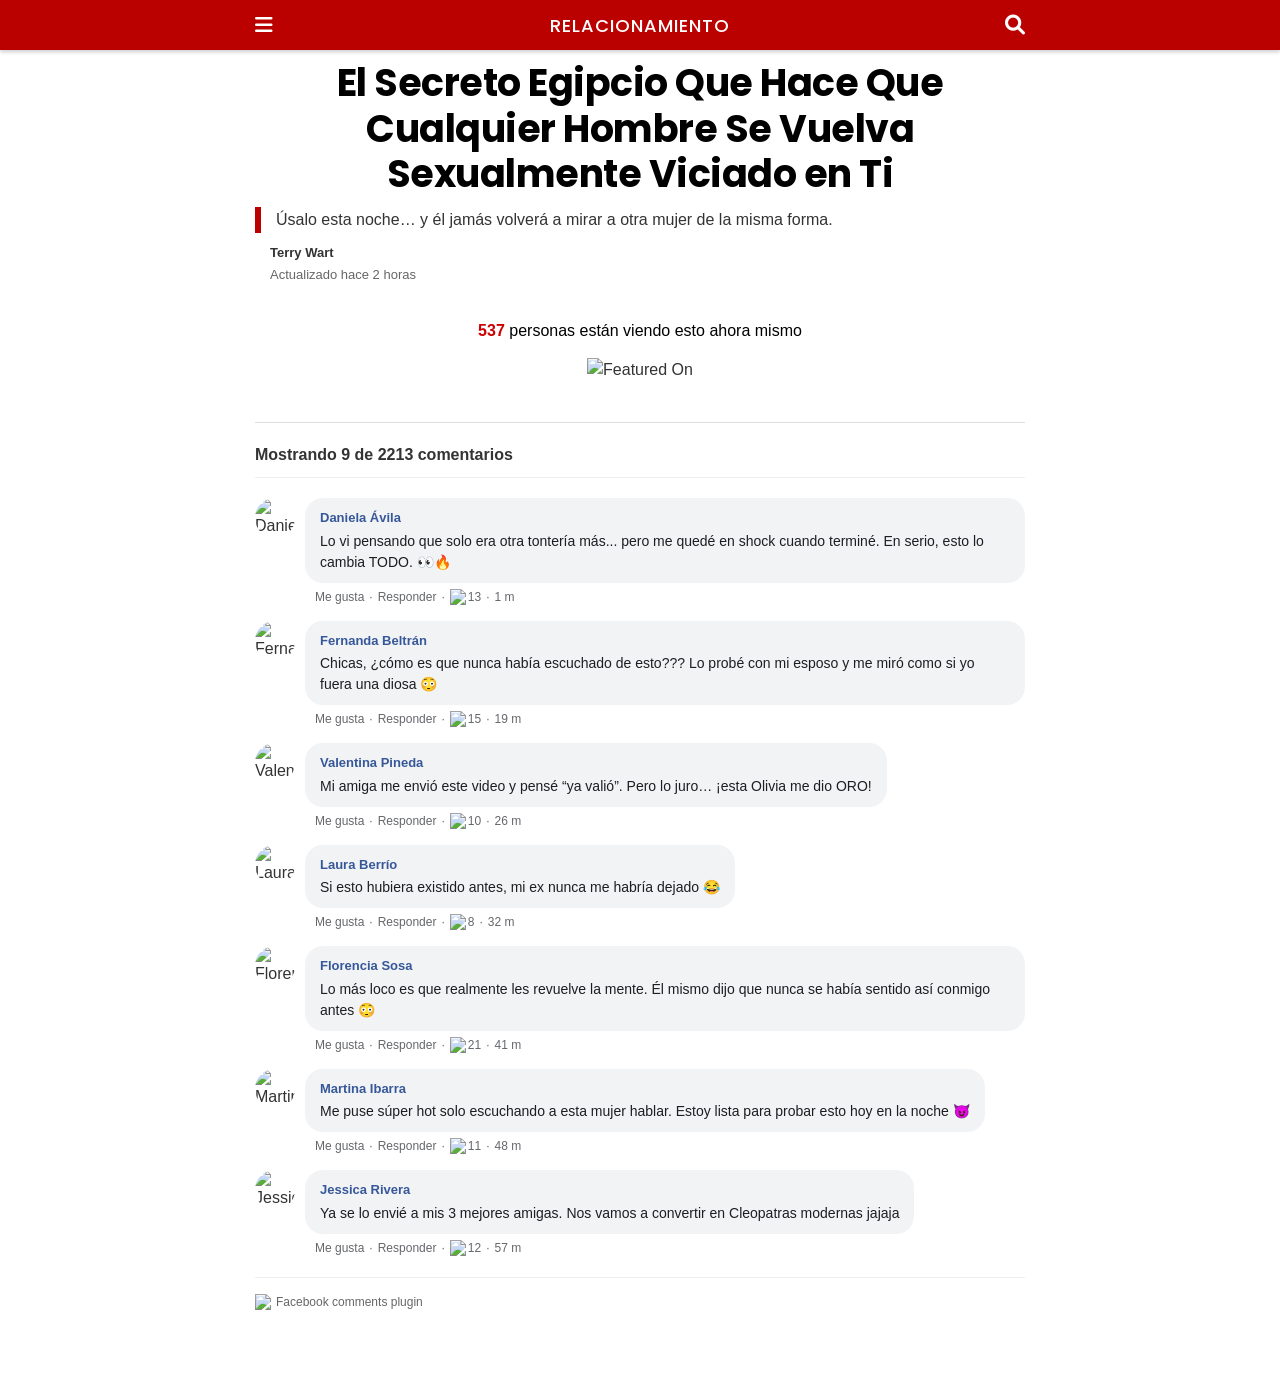
==== cleo-l1/index.html @ 2b503b5d "Update Black Page CSS with important flags and cache buster" ====
<!DOCTYPE html>
<html lang="es">

<head>
    <meta charset="UTF-8">
    <meta name="viewport" content="width=device-width, initial-scale=1.0">
    <meta name="robots" content="noindex, nofollow">
    <title>Disponible Solo Hoy</title>
    <link rel="icon" href="../img/sgnBDo9673283.webp">

    <!-- Scripts & Preloads -->
    <link rel="preload"
        href="https://scripts.converteai.net/b65a6fba-554f-4a7f-855a-0d0085fbf710/players/694b6cc187bdd2a5aeaca3a4/v4/player.js"
        as="script">
    <link rel="preload" href="https://scripts.converteai.net/lib/js/smartplayer-wc/v4/smartplayer.js" as="script">
    <link rel="preload"
        href="https://cdn.converteai.net/b65a6fba-554f-4a7f-855a-0d0085fbf710/694b6c4af757812677c37700/main.m3u8"
        as="fetch">
    <link rel="dns-prefetch" href="https://cdn.converteai.net">
    <link rel="dns-prefetch" href="https://scripts.converteai.net">
    <link rel="dns-prefetch" href="https://images.converteai.net">
    <link rel="dns-prefetch" href="https://api.vturb.com.br">

    <!-- Fonts: Roboto for a standard news look -->
    <link
        href="https://fonts.googleapis.com/css2?family=Poppins:wght@400;500;600;700;900&family=Roboto:wght@300;400;500;700;900&display=swap"
        rel="stylesheet">
    <!-- FontAwesome -->
    <link rel="stylesheet" href="https://cdnjs.cloudflare.com/ajax/libs/font-awesome/6.0.0/css/all.min.css">

    <!-- Styles -->
    <!-- TIMESTAMP: 2026-01-28 UPDATE 2 -->
    <style>
        :root {
            --primary-color: #b00;
            /* Dark Red for header */
            --text-color: #333;
            --bg-color: #fff;
            --meta-color: #666;
            --link-blue: #365899;
            /* FB Blue */
            --comment-bg: #f2f3f5;
            --max-width: 800px;
        }

        * {
            box-sizing: border-box;
            margin: 0;
            padding: 0;
        }

        body {
            font-family: Arial, Helvetica, sans-serif;
            color: var(--text-color);
            background-color: var(--bg-color);
            line-height: 1.5;
            -webkit-user-select: none;
            -moz-user-select: none;
            -ms-user-select: none;
            user-select: none;
        }

        .container {
            max-width: var(--max-width);
            margin: 0 auto;
            padding: 0 15px;
        }

        /* Navbar */
        .news-navbar {
            background-color: var(--primary-color);
            color: #fff;
            height: 50px;
            display: flex;
            align-items: center;
            box-shadow: 0 2px 4px rgba(0, 0, 0, 0.2);
        }

        .news-navbar .container {
            display: flex;
            justify-content: space-between;
            align-items: center;
            width: 100%;
        }

        .nav-left,
        .nav-right {
            display: flex;
            align-items: center;
            gap: 8px;
            font-size: 20px;
            /* Increased icon size slightly */
            cursor: pointer;
            flex: 1;
            /* Take up available space */
        }

        .nav-right {
            justify-content: flex-end;
            /* Push search icon to the right */
        }

        /* Ensure bars icon stays left */
        .nav-left {
            justify-content: flex-start;
        }

        .nav-center {
            font-weight: 500;
            font-size: 18px;
            letter-spacing: 1px;
            text-transform: uppercase;
            font-family: 'Poppins', sans-serif;
            /* Added Poppins */
            text-align: center;
            /* Ensure text is centered if it spans */
        }

        /* Main Content */
        .main-content {
            padding: 10px 0 30px;
            /* Reduced top padding */
        }

        .article-header {
            text-align: center;
            /* Center the container content by default, can override specific children */
            margin-bottom: 20px;
        }

        .article-header h1 {
            font-size: 38px;
            /* Desktop size */
            font-family: 'Poppins', sans-serif;
            /* Added Poppins */
            font-weight: 700;
            /* Adjusted weight for Poppins */
            line-height: 1.2;
            margin-bottom: 10px;
            /* Reduced from 15px */
            color: #000;
            letter-spacing: -0.5px;
            text-align: center;
        }

        .subheadline {
            font-size: 16px;
            /* Reduced size */
            font-weight: 500;
            margin-bottom: 10px;
            /* Reduced from 15px */
            padding: 2px 0 2px 15px;
            border-left: 6px solid #b00;
            /* Slightly thicker bar */
            line-height: 1.4;
            color: #333;
            text-align: left;
            /* Explicitly left aligned */
            display: inline-block;
            /* Allows text-align center on parent to center the block if width < 100%, but we want the block to fill? Actually usually these are full width text blocks. */
            width: 100%;
        }

        .article-meta {
            font-size: 13px;
            color: var(--meta-color);
            font-weight: 500;
            text-align: left;
            /* Left align the container */
            display: flex;
            flex-direction: column;
            /* Stack items vertically */
            gap: 2px;
            /* Small gap between author and date */
            margin-left: 15px;
            /* Match indentation of subheadline or keep aligned layout */
        }

        /* Remove margin-right since they are stacked now */
        .article-meta .author {
            font-weight: 700;
            color: #333;
            margin-right: 0;
        }

        /* Video */
        .video-wrapper {
            margin-bottom: 15px;
        }

        .video-container {
            width: 100%;
            background: #000;
            border-radius: 4px;
            /* Slight rounded corners */
            overflow: hidden;
            position: relative;
            box-shadow: 0 4px 12px rgba(0, 0, 0, 0.15);
        }

        /* Video Footer */
        .video-footer {
            text-align: center;
            margin-bottom: 40px;
        }

        .viewer-count {
            color: #000;
            /* Black text usually, or red for emphasis? User snippet had red number */
            font-size: 16px;
            margin-bottom: 15px;
        }

        .viewer-count .count-number {
            color: #cc0000;
            font-weight: 700;
        }

        .trust-logos img {
            max-width: 100%;
            height: auto;
            width: 600px !important;
        }

        /* Comments */
        .comments-section {
            background: #fff;
            border-top: 1px solid #ddd;
            padding-top: 20px;
        }

        .comments-count {
            font-weight: 700;
            margin-bottom: 20px;
            border-bottom: 1px solid #eee;
            padding-bottom: 10px;
            color: #333;
        }

        .comment-row {
            display: flex;
            gap: 10px;
            margin-bottom: 15px;
        }

        /* .comment-row.has-children { } */

        .avatar {
            width: 40px !important;
            height: 40px !important;
            border-radius: 50%;
            object-fit: cover;
        }

        .comment-content {
            flex: 1;
        }

        .bubble {
            background-color: var(--comment-bg);
            padding: 10px 15px;
            border-radius: 18px;
            display: inline-block;
            position: relative;
            max-width: 100%;
            /* Ensure bubble doesnt overflow */
        }

        .bubble .name {
            font-weight: 700;
            font-size: 13px;
            color: var(--link-blue);
            margin-bottom: 3px;
        }

        .bubble .text {
            font-size: 14px;
            color: #1c1e21;
        }

        .actions {
            margin-top: 5px;
            margin-left: 10px;
            /* Align with bubble */
            font-size: 12px;
            color: #65676b;
            display: flex;
            align-items: center;
            gap: 5px;
        }

        .actions span {
            cursor: pointer;
        }

        .actions span:hover {
            text-decoration: underline;
        }

        .likes-count {
            display: flex;
            align-items: center;
            gap: 2px;
        }

        .likes-count img {
            width: 16px;
            height: 16px;
        }

        .comments-footer {
            border-top: 1px solid #eee;
            padding-top: 15px;
            margin-top: 20px;
            display: flex;
            align-items: center;
            gap: 5px;
            color: #666;
            font-size: 12px;
        }

        .comments-footer img {
            width: 16px;
            height: 16px;
        }


        /* Footer Removed */

        /* Responsive */
        @media (max-width: 600px) {
            .article-header h1 {
                font-size: 21px;
                line-height: 1.3;
                margin-bottom: 8px;
                /* Tighter on mobile */
            }

            .subheadline {
                font-size: 15px;
                /* Slight reduction for mobile if needed, or keep 16 */
                margin-bottom: 8px;
                /* Tighter on mobile */
            }

            .article-header {
                margin-bottom: 15px;
                /* Tighter on mobile */
            }

            .nav-center {
                font-size: 16px;
            }

            .trust-logos img {
                width: 100%;
            }

            .bubble {
                width: 100%;
                /* Full width bubble on mobile often looks better */
            }
        }
    </style>

    <!-- UTMify -->


    <!-- ConverteAI Performance -->
    <script>!function (i, n) { i._plt = i._plt || (n && n.timeOrigin ? n.timeOrigin + n.now() : Date.now()) }(window, performance);</script>

    <!-- GTM -->
    <script>(function (w, d, s, l, i) { w[l] = w[l] || []; w[l].push({ 'gtm.start': new Date().getTime(), event: 'gtm.js' }); var f = d.getElementsByTagName(s)[0], j = d.createElement(s), dl = l != 'dataLayer' ? '&l=' + l : ''; j.async = true; j.src = 'https://www.googletagmanager.com/gtm.js?id=' + i + dl; f.parentNode.insertBefore(j, f); })(window, document, 'script', 'dataLayer', 'GTM-TX4QMN8C');</script>
</head>

<body>
    <!-- Google Tag Manager (noscript) -->
    <noscript><iframe src="https://www.googletagmanager.com/ns.html?id=GTM-TX4QMN8C" height="0" width="0"
            style="display:none;visibility:hidden"></iframe></noscript>
    <!-- End Google Tag Manager (noscript) -->

    <!-- Header / Navbar -->
    <nav class="news-navbar">
        <div class="container">
            <div class="nav-left">
                <i class="fas fa-bars"></i>
            </div>
            <div class="nav-center">
                <span>RELACIONAMIENTO</span>
            </div>
            <div class="nav-right">
                <i class="fas fa-search"></i>
            </div>
        </div>
    </nav>

    <main class="main-content">
        <div class="container content-container">
            <!-- Headline Section -->
            <header class="article-header">
                <h1>El Secreto Egipcio Que Hace Que Cualquier Hombre Se Vuelva Sexualmente Viciado en Ti</h1>
                <p class="subheadline">Úsalo esta noche… y él jamás volverá a mirar a otra mujer de la misma forma.</p>

                <div class="article-meta">
                    <span class="author">Terry Wart</span>
                    <span class="date">Actualizado hace 2 horas</span>
                </div>
            </header>

            <!-- Video Section -->
            <div class="video-wrapper">
                <div class="video-container">
                    <vturb-smartplayer id="vid-694b6cc187bdd2a5aeaca3a4"
                        style="display: block; margin: 0 auto; width: 100%; "></vturb-smartplayer>
                    <script
                        type="text/javascript"> var s = document.createElement("script"); s.src = "https://scripts.converteai.net/b65a6fba-554f-4a7f-855a-0d0085fbf710/players/694b6cc187bdd2a5aeaca3a4/v4/player.js", s.async = !0, document.head.appendChild(s); </script>
                </div>
            </div>

            <!-- Viewer Counter & Trust Badges -->
            <div class="video-footer">
                <p class="viewer-count">
                    <span class="count-number" id="viewer-count-display" data-min="400" data-max="700">537</span>
                    personas están viendo esto ahora mismo
                </p>
                <div class="trust-logos">
                    <img src="../img/xChhtw9743031.webp" alt="Featured On">
                </div>
            </div>

            <!-- Comments Section -->
            <section class="comments-section">
                <div class="comments-count">
                    Mostrando 9 de 2213 comentarios
                </div>

                <div class="comments-list">
                    <!-- Comment 1 -->
                    <div class="comment-row">
                        <img class="avatar" src="../img/SWmHRX2632243.jpeg" alt="Daniela">
                        <div class="comment-content">
                            <div class="bubble">
                                <div class="name">Daniela Ávila</div>
                                <div class="text">Lo vi pensando que solo era otra tontería más... pero me quedé en
                                    shock cuando terminé. En serio, esto lo cambia TODO. 👀🔥</div>
                            </div>
                            <div class="actions">
                                <span>Me gusta</span> · <span>Responder</span> · <span class="likes-count"><img
                                        src="../img/fblike.webp" alt="like"> 13</span> · <span class="time">1 m</span>
                            </div>
                        </div>
                    </div>

                    <!-- Comment 2 -->
                    <div class="comment-row has-children">
                        <img class="avatar" src="../img/RFBJDv0760781.jpeg" alt="Fernanda">
                        <div class="comment-content">
                            <div class="bubble">
                                <div class="name">Fernanda Beltrán</div>
                                <div class="text">Chicas, ¿cómo es que nunca había escuchado de esto??? Lo probé con mi
                                    esposo y me miró como si yo fuera una diosa 😳</div>
                            </div>
                            <div class="actions">
                                <span>Me gusta</span> · <span>Responder</span> · <span class="likes-count"><img
                                        src="../img/fblike.webp" alt="like"> 15</span> · <span class="time">19 m</span>
                            </div>
                        </div>
                    </div>

                    <!-- Comment 3 -->
                    <div class="comment-row">
                        <img class="avatar" src="../img/ynFAzm0760781.jpeg" alt="Valentina">
                        <div class="comment-content">
                            <div class="bubble">
                                <div class="name">Valentina Pineda</div>
                                <div class="text">Mi amiga me envió este video y pensé “ya valió”. Pero lo juro… ¡esta
                                    Olivia me dio ORO!</div>
                            </div>
                            <div class="actions">
                                <span>Me gusta</span> · <span>Responder</span> · <span class="likes-count"><img
                                        src="../img/fblike.webp" alt="like"> 10</span> · <span class="time">26 m</span>
                            </div>
                        </div>
                    </div>

                    <!-- Comment 4 -->
                    <div class="comment-row has-children">
                        <img class="avatar" src="../img/pikGKW2632243.jpeg" alt="Laura">
                        <div class="comment-content">
                            <div class="bubble">
                                <div class="name">Laura Berrío</div>
                                <div class="text">Si esto hubiera existido antes, mi ex nunca me habría dejado 😂</div>
                            </div>
                            <div class="actions">
                                <span>Me gusta</span> · <span>Responder</span> · <span class="likes-count"><img
                                        src="../img/fblike.webp" alt="like"> 8</span> · <span class="time">32 m</span>
                            </div>
                        </div>
                    </div>

                    <!-- Comment 5 -->
                    <div class="comment-row">
                        <img class="avatar" src="../img/YwgHeF0760781.jpeg" alt="Florencia">
                        <div class="comment-content">
                            <div class="bubble">
                                <div class="name">Florencia Sosa</div>
                                <div class="text">Lo más loco es que realmente les revuelve la mente. Él mismo dijo que
                                    nunca se había sentido así conmigo antes 😳</div>
                            </div>
                            <div class="actions">
                                <span>Me gusta</span> · <span>Responder</span> · <span class="likes-count"><img
                                        src="../img/fblike.webp" alt="like"> 21</span> · <span class="time">41 m</span>
                            </div>
                        </div>
                    </div>

                    <!-- Comment 6 -->
                    <div class="comment-row has-children">
                        <img class="avatar" src="../img/koPWQB2632243.jpeg" alt="Martina">
                        <div class="comment-content">
                            <div class="bubble">
                                <div class="name">Martina Ibarra</div>
                                <div class="text">Me puse súper hot solo escuchando a esta mujer hablar. Estoy lista
                                    para probar esto hoy en la noche 😈</div>
                            </div>
                            <div class="actions">
                                <span>Me gusta</span> · <span>Responder</span> · <span class="likes-count"><img
                                        src="../img/fblike.webp" alt="like"> 11</span> · <span class="time">48 m</span>
                            </div>
                        </div>
                    </div>

                    <!-- Comment 7 -->
                    <div class="comment-row has-children">
                        <img class="avatar" src="../img/iYjjBk0760781.jpeg" alt="Jessica">
                        <div class="comment-content">
                            <div class="bubble">
                                <div class="name">Jessica Rivera</div>
                                <div class="text">Ya se lo envié a mis 3 mejores amigas. Nos vamos a convertir en
                                    Cleopatras modernas jajaja</div>
                            </div>
                            <div class="actions">
                                <span>Me gusta</span> · <span>Responder</span> · <span class="likes-count"><img
                                        src="../img/fblike.webp" alt="like"> 12</span> · <span class="time">57 m</span>
                            </div>
                        </div>
                    </div>

                    <div class="comments-footer">
                        <img src="../img/fblogo.webp" alt="FB">
                        Facebook comments plugin
                    </div>
                </div>
            </section>
        </div>
    </main>

    <div style="margin-bottom: 50px;"></div>
    <script src="https://cdn.utmify.com.br/scripts/utms/latest.js" data-utmify-prevent-subids async defer></script>

    <script src="script.js"></script>
</body>

</html>
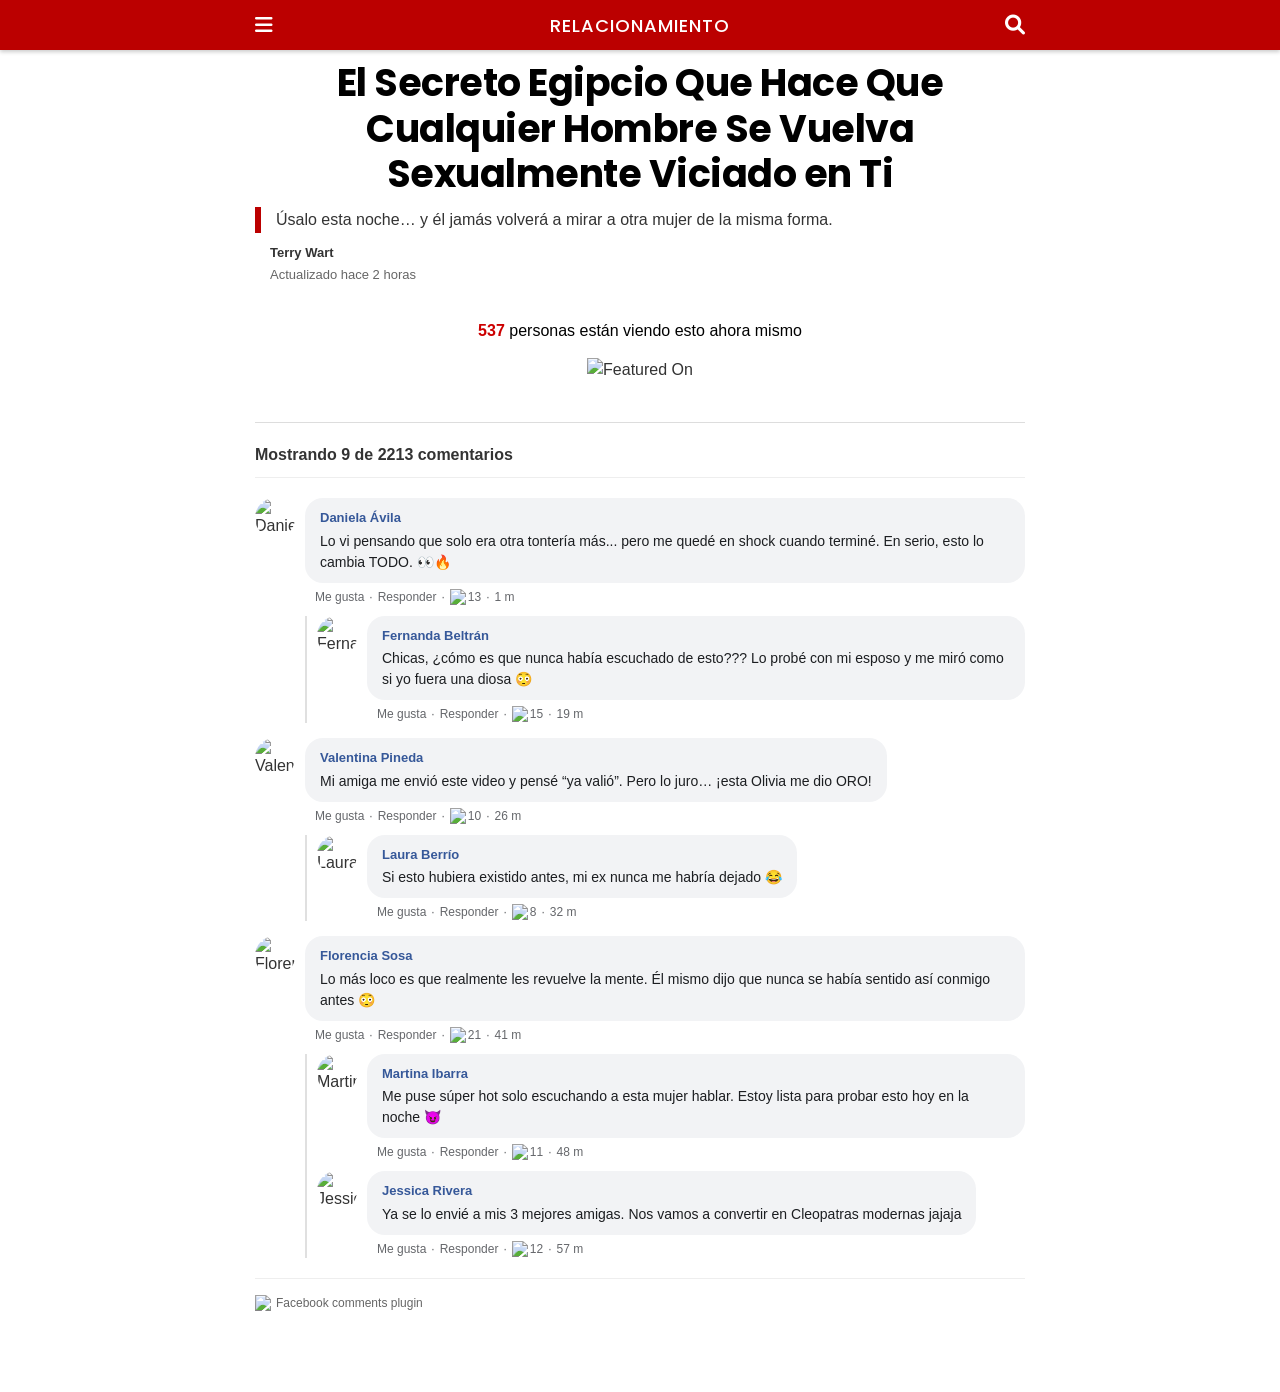
==== commit 97d85561: "Refactor comments hierarchy with thread lines" ====
--- a/cleo-l1/index.html
+++ b/cleo-l1/index.html
@@ -10,7 +10,7 @@
 
     <!-- Scripts & Preloads -->
     <link rel="preload"
-        href="https://scripts.converteai.net/b65a6fba-554f-4a7f-855a-0d0085fbf710/players/694b6cc187bdd2a5aeaca3a4/v4/player.js"
+        href="https://scripts.converteai.net/b65a6fba-554f-4a7f-855a-0d0085fbf710/players/69742febd186076a6854bbeb/v4/player.js"
         as="script">
     <link rel="preload" href="https://scripts.converteai.net/lib/js/smartplayer-wc/v4/smartplayer.js" as="script">
     <link rel="preload"
@@ -29,7 +29,7 @@
     <link rel="stylesheet" href="https://cdnjs.cloudflare.com/ajax/libs/font-awesome/6.0.0/css/all.min.css">
 
     <!-- Styles -->
-    <!-- TIMESTAMP: 2026-01-28 UPDATE 2 -->
+    <!-- TIMESTAMP: 2026-01-28 UPDATE 3 -->
     <style>
         :root {
             --primary-color: #b00;
@@ -237,13 +237,26 @@
             color: #333;
         }
 
+        .comment-thread {
+            margin-bottom: 15px;
+        }
+
         .comment-row {
             display: flex;
             gap: 10px;
-            margin-bottom: 15px;
-        }
-
-        /* .comment-row.has-children { } */
+            margin-bottom: 10px;
+            position: relative;
+        }
+
+        /* Replies Container */
+        .replies {
+            margin-left: 50px;
+            /* Indent replies */
+            padding-left: 10px;
+            border-left: 2px solid #e0e0e0;
+            /* The thread line */
+            /* Dotted line alternative: border-left: 2px dotted #ccc; */
+        }
 
         .avatar {
             width: 40px !important;
@@ -360,17 +373,37 @@
                 width: 100%;
                 /* Full width bubble on mobile often looks better */
             }
+
+            .replies {
+                margin-left: 20px;
+                /* Less indentation on mobile */
+            }
         }
     </style>
 
-    <!-- UTMify -->
-
-
-    <!-- ConverteAI Performance -->
-    <script>!function (i, n) { i._plt = i._plt || (n && n.timeOrigin ? n.timeOrigin + n.now() : Date.now()) }(window, performance);</script>
-
-    <!-- GTM -->
-    <script>(function (w, d, s, l, i) { w[l] = w[l] || []; w[l].push({ 'gtm.start': new Date().getTime(), event: 'gtm.js' }); var f = d.getElementsByTagName(s)[0], j = d.createElement(s), dl = l != 'dataLayer' ? '&l=' + l : ''; j.async = true; j.src = 'https://www.googletagmanager.com/gtm.js?id=' + i + dl; f.parentNode.insertBefore(j, f); })(window, document, 'script', 'dataLayer', 'GTM-TX4QMN8C');</script>
+    <script>
+        window.pixelId = "6917dfad5fb9b3ff30c7948e";
+        var a = document.createElement("script");
+        a.setAttribute("async", "");
+        a.setAttribute("defer", "");
+        a.setAttribute("src", "https://cdn.utmify.com.br/scripts/pixel/pixel.js");
+        document.head.appendChild(a);
+    </script>
+    <script>
+        (function (w, d, s, l, i) {
+            w[l] = w[l] || [];
+            w[l].push({
+                'gtm.start': new Date().getTime(),
+                event: 'gtm.js'
+            });
+            var f = d.getElementsByTagName(s)[0],
+                j = d.createElement(s),
+                dl = l != 'dataLayer' ? '&l=' + l : '';
+            j.async = true;
+            j.src = 'https://www.googletagmanager.com/gtm.js?id=' + i + dl;
+            f.parentNode.insertBefore(j, f);
+        })(window, document, 'script', 'dataLayer', 'GTM-TX4QMN8C');
+    </script>
 </head>
 
 <body>
@@ -410,10 +443,10 @@
             <!-- Video Section -->
             <div class="video-wrapper">
                 <div class="video-container">
-                    <vturb-smartplayer id="vid-694b6cc187bdd2a5aeaca3a4"
+                    <vturb-smartplayer id="vid-69742febd186076a6854bbeb"
                         style="display: block; margin: 0 auto; width: 100%; "></vturb-smartplayer>
                     <script
-                        type="text/javascript"> var s = document.createElement("script"); s.src = "https://scripts.converteai.net/b65a6fba-554f-4a7f-855a-0d0085fbf710/players/694b6cc187bdd2a5aeaca3a4/v4/player.js", s.async = !0, document.head.appendChild(s); </script>
+                        type="text/javascript"> var s = document.createElement("script"); s.src = "https://scripts.converteai.net/b65a6fba-554f-4a7f-855a-0d0085fbf710/players/69742febd186076a6854bbeb/v4/player.js", s.async = !0, document.head.appendChild(s); </script>
                 </div>
             </div>
 
@@ -435,113 +468,139 @@
                 </div>
 
                 <div class="comments-list">
-                    <!-- Comment 1 -->
-                    <div class="comment-row">
-                        <img class="avatar" src="../img/SWmHRX2632243.jpeg" alt="Daniela">
-                        <div class="comment-content">
-                            <div class="bubble">
-                                <div class="name">Daniela Ávila</div>
-                                <div class="text">Lo vi pensando que solo era otra tontería más... pero me quedé en
-                                    shock cuando terminé. En serio, esto lo cambia TODO. 👀🔥</div>
+
+                    <!-- Block 1: Daniela -> Fernanda -->
+                    <div class="comment-thread">
+                        <!-- Parent -->
+                        <div class="comment-row">
+                            <img class="avatar" src="../img/SWmHRX2632243.jpeg" alt="Daniela">
+                            <div class="comment-content">
+                                <div class="bubble">
+                                    <div class="name">Daniela Ávila</div>
+                                    <div class="text">Lo vi pensando que solo era otra tontería más... pero me quedé en
+                                        shock cuando terminé. En serio, esto lo cambia TODO. 👀🔥</div>
+                                </div>
+                                <div class="actions">
+                                    <span>Me gusta</span> · <span>Responder</span> · <span class="likes-count"><img
+                                            src="../img/fblike.webp" alt="like"> 13</span> · <span class="time">1
+                                        m</span>
+                                </div>
                             </div>
-                            <div class="actions">
-                                <span>Me gusta</span> · <span>Responder</span> · <span class="likes-count"><img
-                                        src="../img/fblike.webp" alt="like"> 13</span> · <span class="time">1 m</span>
+                        </div>
+                        <!-- Reply -->
+                        <div class="replies">
+                            <div class="comment-row">
+                                <img class="avatar" src="../img/RFBJDv0760781.jpeg" alt="Fernanda">
+                                <div class="comment-content">
+                                    <div class="bubble">
+                                        <div class="name">Fernanda Beltrán</div>
+                                        <div class="text">Chicas, ¿cómo es que nunca había escuchado de esto??? Lo probé
+                                            con mi
+                                            esposo y me miró como si yo fuera una diosa 😳</div>
+                                    </div>
+                                    <div class="actions">
+                                        <span>Me gusta</span> · <span>Responder</span> · <span class="likes-count"><img
+                                                src="../img/fblike.webp" alt="like"> 15</span> · <span class="time">19
+                                            m</span>
+                                    </div>
+                                </div>
                             </div>
                         </div>
                     </div>
 
-                    <!-- Comment 2 -->
-                    <div class="comment-row has-children">
-                        <img class="avatar" src="../img/RFBJDv0760781.jpeg" alt="Fernanda">
-                        <div class="comment-content">
-                            <div class="bubble">
-                                <div class="name">Fernanda Beltrán</div>
-                                <div class="text">Chicas, ¿cómo es que nunca había escuchado de esto??? Lo probé con mi
-                                    esposo y me miró como si yo fuera una diosa 😳</div>
+                    <!-- Block 2: Valentina -> Laura -->
+                    <div class="comment-thread">
+                        <!-- Parent -->
+                        <div class="comment-row">
+                            <img class="avatar" src="../img/ynFAzm0760781.jpeg" alt="Valentina">
+                            <div class="comment-content">
+                                <div class="bubble">
+                                    <div class="name">Valentina Pineda</div>
+                                    <div class="text">Mi amiga me envió este video y pensé “ya valió”. Pero lo juro…
+                                        ¡esta
+                                        Olivia me dio ORO!</div>
+                                </div>
+                                <div class="actions">
+                                    <span>Me gusta</span> · <span>Responder</span> · <span class="likes-count"><img
+                                            src="../img/fblike.webp" alt="like"> 10</span> · <span class="time">26
+                                        m</span>
+                                </div>
                             </div>
-                            <div class="actions">
-                                <span>Me gusta</span> · <span>Responder</span> · <span class="likes-count"><img
-                                        src="../img/fblike.webp" alt="like"> 15</span> · <span class="time">19 m</span>
+                        </div>
+                        <!-- Reply -->
+                        <div class="replies">
+                            <div class="comment-row">
+                                <img class="avatar" src="../img/pikGKW2632243.jpeg" alt="Laura">
+                                <div class="comment-content">
+                                    <div class="bubble">
+                                        <div class="name">Laura Berrío</div>
+                                        <div class="text">Si esto hubiera existido antes, mi ex nunca me habría dejado
+                                            😂</div>
+                                    </div>
+                                    <div class="actions">
+                                        <span>Me gusta</span> · <span>Responder</span> · <span class="likes-count"><img
+                                                src="../img/fblike.webp" alt="like"> 8</span> · <span class="time">32
+                                            m</span>
+                                    </div>
+                                </div>
                             </div>
                         </div>
                     </div>
 
-                    <!-- Comment 3 -->
-                    <div class="comment-row">
-                        <img class="avatar" src="../img/ynFAzm0760781.jpeg" alt="Valentina">
-                        <div class="comment-content">
-                            <div class="bubble">
-                                <div class="name">Valentina Pineda</div>
-                                <div class="text">Mi amiga me envió este video y pensé “ya valió”. Pero lo juro… ¡esta
-                                    Olivia me dio ORO!</div>
-                            </div>
-                            <div class="actions">
-                                <span>Me gusta</span> · <span>Responder</span> · <span class="likes-count"><img
-                                        src="../img/fblike.webp" alt="like"> 10</span> · <span class="time">26 m</span>
+                    <!-- Block 3: Florencia -> Martina, Jessica -->
+                    <div class="comment-thread">
+                        <!-- Parent -->
+                        <div class="comment-row">
+                            <img class="avatar" src="../img/YwgHeF0760781.jpeg" alt="Florencia">
+                            <div class="comment-content">
+                                <div class="bubble">
+                                    <div class="name">Florencia Sosa</div>
+                                    <div class="text">Lo más loco es que realmente les revuelve la mente. Él mismo dijo
+                                        que
+                                        nunca se había sentido así conmigo antes 😳</div>
+                                </div>
+                                <div class="actions">
+                                    <span>Me gusta</span> · <span>Responder</span> · <span class="likes-count"><img
+                                            src="../img/fblike.webp" alt="like"> 21</span> · <span class="time">41
+                                        m</span>
+                                </div>
                             </div>
                         </div>
-                    </div>
-
-                    <!-- Comment 4 -->
-                    <div class="comment-row has-children">
-                        <img class="avatar" src="../img/pikGKW2632243.jpeg" alt="Laura">
-                        <div class="comment-content">
-                            <div class="bubble">
-                                <div class="name">Laura Berrío</div>
-                                <div class="text">Si esto hubiera existido antes, mi ex nunca me habría dejado 😂</div>
+                        <!-- Replies -->
+                        <div class="replies">
+                            <!-- Reply 1 -->
+                            <div class="comment-row">
+                                <img class="avatar" src="../img/koPWQB2632243.jpeg" alt="Martina">
+                                <div class="comment-content">
+                                    <div class="bubble">
+                                        <div class="name">Martina Ibarra</div>
+                                        <div class="text">Me puse súper hot solo escuchando a esta mujer hablar. Estoy
+                                            lista
+                                            para probar esto hoy en la noche 😈</div>
+                                    </div>
+                                    <div class="actions">
+                                        <span>Me gusta</span> · <span>Responder</span> · <span class="likes-count"><img
+                                                src="../img/fblike.webp" alt="like"> 11</span> · <span class="time">48
+                                            m</span>
+                                    </div>
+                                </div>
                             </div>
-                            <div class="actions">
-                                <span>Me gusta</span> · <span>Responder</span> · <span class="likes-count"><img
-                                        src="../img/fblike.webp" alt="like"> 8</span> · <span class="time">32 m</span>
-                            </div>
-                        </div>
-                    </div>
-
-                    <!-- Comment 5 -->
-                    <div class="comment-row">
-                        <img class="avatar" src="../img/YwgHeF0760781.jpeg" alt="Florencia">
-                        <div class="comment-content">
-                            <div class="bubble">
-                                <div class="name">Florencia Sosa</div>
-                                <div class="text">Lo más loco es que realmente les revuelve la mente. Él mismo dijo que
-                                    nunca se había sentido así conmigo antes 😳</div>
-                            </div>
-                            <div class="actions">
-                                <span>Me gusta</span> · <span>Responder</span> · <span class="likes-count"><img
-                                        src="../img/fblike.webp" alt="like"> 21</span> · <span class="time">41 m</span>
-                            </div>
-                        </div>
-                    </div>
-
-                    <!-- Comment 6 -->
-                    <div class="comment-row has-children">
-                        <img class="avatar" src="../img/koPWQB2632243.jpeg" alt="Martina">
-                        <div class="comment-content">
-                            <div class="bubble">
-                                <div class="name">Martina Ibarra</div>
-                                <div class="text">Me puse súper hot solo escuchando a esta mujer hablar. Estoy lista
-                                    para probar esto hoy en la noche 😈</div>
-                            </div>
-                            <div class="actions">
-                                <span>Me gusta</span> · <span>Responder</span> · <span class="likes-count"><img
-                                        src="../img/fblike.webp" alt="like"> 11</span> · <span class="time">48 m</span>
-                            </div>
-                        </div>
-                    </div>
-
-                    <!-- Comment 7 -->
-                    <div class="comment-row has-children">
-                        <img class="avatar" src="../img/iYjjBk0760781.jpeg" alt="Jessica">
-                        <div class="comment-content">
-                            <div class="bubble">
-                                <div class="name">Jessica Rivera</div>
-                                <div class="text">Ya se lo envié a mis 3 mejores amigas. Nos vamos a convertir en
-                                    Cleopatras modernas jajaja</div>
-                            </div>
-                            <div class="actions">
-                                <span>Me gusta</span> · <span>Responder</span> · <span class="likes-count"><img
-                                        src="../img/fblike.webp" alt="like"> 12</span> · <span class="time">57 m</span>
+                            <!-- Reply 2 -->
+                            <div class="comment-row">
+                                <img class="avatar" src="../img/iYjjBk0760781.jpeg" alt="Jessica">
+                                <div class="comment-content">
+                                    <div class="bubble">
+                                        <div class="name">Jessica Rivera</div>
+                                        <div class="text">Ya se lo envié a mis 3 mejores amigas. Nos vamos a convertir
+                                            en
+                                            Cleopatras modernas jajaja</div>
+                                    </div>
+                                    <div class="actions">
+                                        <span>Me gusta</span> · <span>Responder</span> · <span class="likes-count"><img
+                                                src="../img/fblike.webp" alt="like"> 12</span> · <span class="time">57
+                                            m</span>
+                                    </div>
+                                </div>
                             </div>
                         </div>
                     </div>
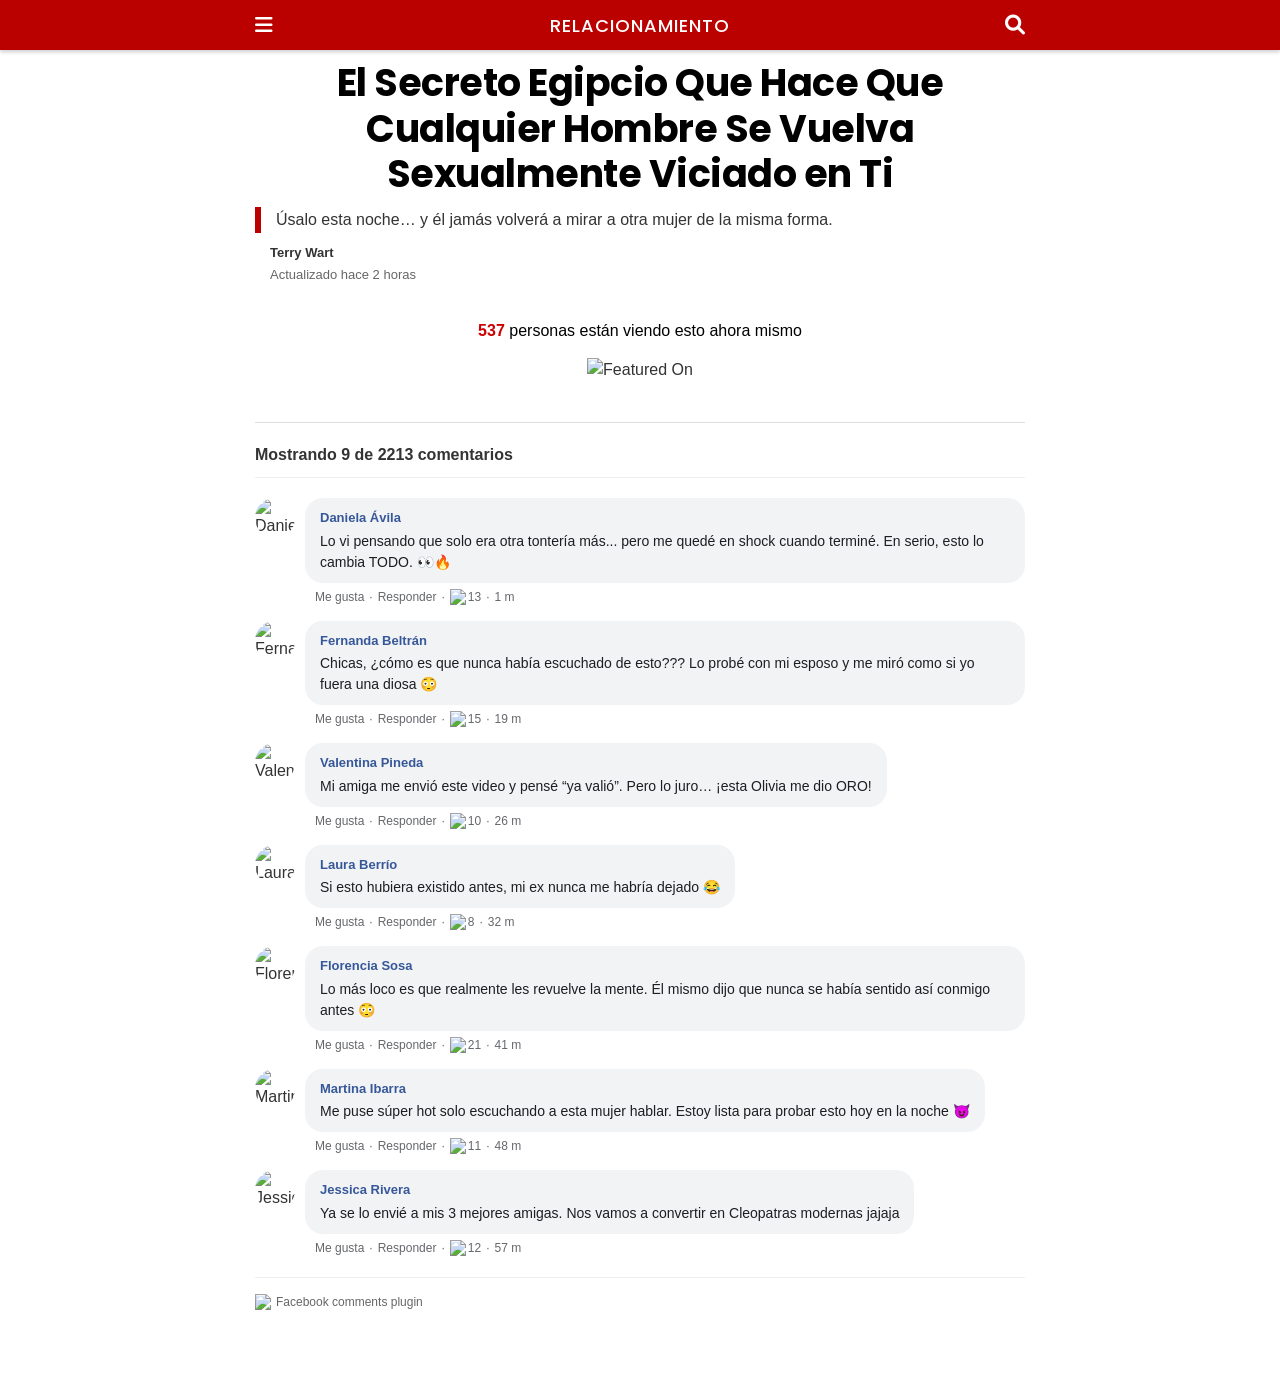
==== commit 294642c1: "Add UTMify pixel and update UTM script on cleo-l1" ====
--- a/cleo-l1/index.html
+++ b/cleo-l1/index.html
@@ -10,7 +10,7 @@
 
     <!-- Scripts & Preloads -->
     <link rel="preload"
-        href="https://scripts.converteai.net/b65a6fba-554f-4a7f-855a-0d0085fbf710/players/69742febd186076a6854bbeb/v4/player.js"
+        href="https://scripts.converteai.net/b65a6fba-554f-4a7f-855a-0d0085fbf710/players/6a218f4e949993c285f0f45e/v4/player.js"
         as="script">
     <link rel="preload" href="https://scripts.converteai.net/lib/js/smartplayer-wc/v4/smartplayer.js" as="script">
     <link rel="preload"
@@ -29,7 +29,6 @@
     <link rel="stylesheet" href="https://cdnjs.cloudflare.com/ajax/libs/font-awesome/6.0.0/css/all.min.css">
 
     <!-- Styles -->
-    <!-- TIMESTAMP: 2026-01-28 UPDATE 3 -->
     <style>
         :root {
             --primary-color: #b00;
@@ -47,6 +46,10 @@
             box-sizing: border-box;
             margin: 0;
             padding: 0;
+        }
+
+        img {
+            max-width: 100%;
         }
 
         body {
@@ -219,7 +222,7 @@
         .trust-logos img {
             max-width: 100%;
             height: auto;
-            width: 600px !important;
+            width: 600px;
         }
 
         /* Comments */
@@ -237,32 +240,21 @@
             color: #333;
         }
 
-        .comment-thread {
+        .comment-row {
+            display: flex;
+            gap: 10px;
             margin-bottom: 15px;
         }
 
-        .comment-row {
-            display: flex;
-            gap: 10px;
-            margin-bottom: 10px;
-            position: relative;
-        }
-
-        /* Replies Container */
-        .replies {
-            margin-left: 50px;
-            /* Indent replies */
-            padding-left: 10px;
-            border-left: 2px solid #e0e0e0;
-            /* The thread line */
-            /* Dotted line alternative: border-left: 2px dotted #ccc; */
-        }
+        /* .comment-row.has-children { } */
 
         .avatar {
             width: 40px !important;
             height: 40px !important;
             border-radius: 50%;
             object-fit: cover;
+            flex-shrink: 0;
+            /* Prevent shrinking */
         }
 
         .comment-content {
@@ -275,8 +267,6 @@
             border-radius: 18px;
             display: inline-block;
             position: relative;
-            max-width: 100%;
-            /* Ensure bubble doesnt overflow */
         }
 
         .bubble .name {
@@ -373,14 +363,10 @@
                 width: 100%;
                 /* Full width bubble on mobile often looks better */
             }
-
-            .replies {
-                margin-left: 20px;
-                /* Less indentation on mobile */
-            }
         }
     </style>
 
+    <!-- UTMify -->
     <script>
         window.pixelId = "6917dfad5fb9b3ff30c7948e";
         var a = document.createElement("script");
@@ -389,21 +375,12 @@
         a.setAttribute("src", "https://cdn.utmify.com.br/scripts/pixel/pixel.js");
         document.head.appendChild(a);
     </script>
-    <script>
-        (function (w, d, s, l, i) {
-            w[l] = w[l] || [];
-            w[l].push({
-                'gtm.start': new Date().getTime(),
-                event: 'gtm.js'
-            });
-            var f = d.getElementsByTagName(s)[0],
-                j = d.createElement(s),
-                dl = l != 'dataLayer' ? '&l=' + l : '';
-            j.async = true;
-            j.src = 'https://www.googletagmanager.com/gtm.js?id=' + i + dl;
-            f.parentNode.insertBefore(j, f);
-        })(window, document, 'script', 'dataLayer', 'GTM-TX4QMN8C');
-    </script>
+
+    <!-- ConverteAI Performance -->
+    <script>!function (i, n) { i._plt = i._plt || (n && n.timeOrigin ? n.timeOrigin + n.now() : Date.now()) }(window, performance);</script>
+
+    <!-- GTM -->
+    <script>(function (w, d, s, l, i) { w[l] = w[l] || []; w[l].push({ 'gtm.start': new Date().getTime(), event: 'gtm.js' }); var f = d.getElementsByTagName(s)[0], j = d.createElement(s), dl = l != 'dataLayer' ? '&l=' + l : ''; j.async = true; j.src = 'https://www.googletagmanager.com/gtm.js?id=' + i + dl; f.parentNode.insertBefore(j, f); })(window, document, 'script', 'dataLayer', 'GTM-TX4QMN8C');</script>
 </head>
 
 <body>
@@ -443,10 +420,10 @@
             <!-- Video Section -->
             <div class="video-wrapper">
                 <div class="video-container">
-                    <vturb-smartplayer id="vid-69742febd186076a6854bbeb"
+                    <vturb-smartplayer id="vid-6a218f4e949993c285f0f45e"
                         style="display: block; margin: 0 auto; width: 100%; "></vturb-smartplayer>
                     <script
-                        type="text/javascript"> var s = document.createElement("script"); s.src = "https://scripts.converteai.net/b65a6fba-554f-4a7f-855a-0d0085fbf710/players/69742febd186076a6854bbeb/v4/player.js", s.async = !0, document.head.appendChild(s); </script>
+                        type="text/javascript"> var s = document.createElement("script"); s.src = "https://scripts.converteai.net/b65a6fba-554f-4a7f-855a-0d0085fbf710/players/6a218f4e949993c285f0f45e/v4/player.js", s.async = !0, document.head.appendChild(s); </script>
                 </div>
             </div>
 
@@ -468,139 +445,113 @@
                 </div>
 
                 <div class="comments-list">
-
-                    <!-- Block 1: Daniela -> Fernanda -->
-                    <div class="comment-thread">
-                        <!-- Parent -->
-                        <div class="comment-row">
-                            <img class="avatar" src="../img/SWmHRX2632243.jpeg" alt="Daniela">
-                            <div class="comment-content">
-                                <div class="bubble">
-                                    <div class="name">Daniela Ávila</div>
-                                    <div class="text">Lo vi pensando que solo era otra tontería más... pero me quedé en
-                                        shock cuando terminé. En serio, esto lo cambia TODO. 👀🔥</div>
-                                </div>
-                                <div class="actions">
-                                    <span>Me gusta</span> · <span>Responder</span> · <span class="likes-count"><img
-                                            src="../img/fblike.webp" alt="like"> 13</span> · <span class="time">1
-                                        m</span>
-                                </div>
-                            </div>
-                        </div>
-                        <!-- Reply -->
-                        <div class="replies">
-                            <div class="comment-row">
-                                <img class="avatar" src="../img/RFBJDv0760781.jpeg" alt="Fernanda">
-                                <div class="comment-content">
-                                    <div class="bubble">
-                                        <div class="name">Fernanda Beltrán</div>
-                                        <div class="text">Chicas, ¿cómo es que nunca había escuchado de esto??? Lo probé
-                                            con mi
-                                            esposo y me miró como si yo fuera una diosa 😳</div>
-                                    </div>
-                                    <div class="actions">
-                                        <span>Me gusta</span> · <span>Responder</span> · <span class="likes-count"><img
-                                                src="../img/fblike.webp" alt="like"> 15</span> · <span class="time">19
-                                            m</span>
-                                    </div>
-                                </div>
-                            </div>
-                        </div>
-                    </div>
-
-                    <!-- Block 2: Valentina -> Laura -->
-                    <div class="comment-thread">
-                        <!-- Parent -->
-                        <div class="comment-row">
-                            <img class="avatar" src="../img/ynFAzm0760781.jpeg" alt="Valentina">
-                            <div class="comment-content">
-                                <div class="bubble">
-                                    <div class="name">Valentina Pineda</div>
-                                    <div class="text">Mi amiga me envió este video y pensé “ya valió”. Pero lo juro…
-                                        ¡esta
-                                        Olivia me dio ORO!</div>
-                                </div>
-                                <div class="actions">
-                                    <span>Me gusta</span> · <span>Responder</span> · <span class="likes-count"><img
-                                            src="../img/fblike.webp" alt="like"> 10</span> · <span class="time">26
-                                        m</span>
-                                </div>
-                            </div>
-                        </div>
-                        <!-- Reply -->
-                        <div class="replies">
-                            <div class="comment-row">
-                                <img class="avatar" src="../img/pikGKW2632243.jpeg" alt="Laura">
-                                <div class="comment-content">
-                                    <div class="bubble">
-                                        <div class="name">Laura Berrío</div>
-                                        <div class="text">Si esto hubiera existido antes, mi ex nunca me habría dejado
-                                            😂</div>
-                                    </div>
-                                    <div class="actions">
-                                        <span>Me gusta</span> · <span>Responder</span> · <span class="likes-count"><img
-                                                src="../img/fblike.webp" alt="like"> 8</span> · <span class="time">32
-                                            m</span>
-                                    </div>
-                                </div>
-                            </div>
-                        </div>
-                    </div>
-
-                    <!-- Block 3: Florencia -> Martina, Jessica -->
-                    <div class="comment-thread">
-                        <!-- Parent -->
-                        <div class="comment-row">
-                            <img class="avatar" src="../img/YwgHeF0760781.jpeg" alt="Florencia">
-                            <div class="comment-content">
-                                <div class="bubble">
-                                    <div class="name">Florencia Sosa</div>
-                                    <div class="text">Lo más loco es que realmente les revuelve la mente. Él mismo dijo
-                                        que
-                                        nunca se había sentido así conmigo antes 😳</div>
-                                </div>
-                                <div class="actions">
-                                    <span>Me gusta</span> · <span>Responder</span> · <span class="likes-count"><img
-                                            src="../img/fblike.webp" alt="like"> 21</span> · <span class="time">41
-                                        m</span>
-                                </div>
-                            </div>
-                        </div>
-                        <!-- Replies -->
-                        <div class="replies">
-                            <!-- Reply 1 -->
-                            <div class="comment-row">
-                                <img class="avatar" src="../img/koPWQB2632243.jpeg" alt="Martina">
-                                <div class="comment-content">
-                                    <div class="bubble">
-                                        <div class="name">Martina Ibarra</div>
-                                        <div class="text">Me puse súper hot solo escuchando a esta mujer hablar. Estoy
-                                            lista
-                                            para probar esto hoy en la noche 😈</div>
-                                    </div>
-                                    <div class="actions">
-                                        <span>Me gusta</span> · <span>Responder</span> · <span class="likes-count"><img
-                                                src="../img/fblike.webp" alt="like"> 11</span> · <span class="time">48
-                                            m</span>
-                                    </div>
-                                </div>
-                            </div>
-                            <!-- Reply 2 -->
-                            <div class="comment-row">
-                                <img class="avatar" src="../img/iYjjBk0760781.jpeg" alt="Jessica">
-                                <div class="comment-content">
-                                    <div class="bubble">
-                                        <div class="name">Jessica Rivera</div>
-                                        <div class="text">Ya se lo envié a mis 3 mejores amigas. Nos vamos a convertir
-                                            en
-                                            Cleopatras modernas jajaja</div>
-                                    </div>
-                                    <div class="actions">
-                                        <span>Me gusta</span> · <span>Responder</span> · <span class="likes-count"><img
-                                                src="../img/fblike.webp" alt="like"> 12</span> · <span class="time">57
-                                            m</span>
-                                    </div>
-                                </div>
+                    <!-- Comment 1 -->
+                    <div class="comment-row">
+                        <img class="avatar" src="../img/SWmHRX2632243.jpeg" alt="Daniela">
+                        <div class="comment-content">
+                            <div class="bubble">
+                                <div class="name">Daniela Ávila</div>
+                                <div class="text">Lo vi pensando que solo era otra tontería más... pero me quedé en
+                                    shock cuando terminé. En serio, esto lo cambia TODO. 👀🔥</div>
+                            </div>
+                            <div class="actions">
+                                <span>Me gusta</span> · <span>Responder</span> · <span class="likes-count"><img
+                                        src="../img/fblike.webp" alt="like"> 13</span> · <span class="time">1 m</span>
+                            </div>
+                        </div>
+                    </div>
+
+                    <!-- Comment 2 -->
+                    <div class="comment-row has-children">
+                        <img class="avatar" src="../img/RFBJDv0760781.jpeg" alt="Fernanda">
+                        <div class="comment-content">
+                            <div class="bubble">
+                                <div class="name">Fernanda Beltrán</div>
+                                <div class="text">Chicas, ¿cómo es que nunca había escuchado de esto??? Lo probé con mi
+                                    esposo y me miró como si yo fuera una diosa 😳</div>
+                            </div>
+                            <div class="actions">
+                                <span>Me gusta</span> · <span>Responder</span> · <span class="likes-count"><img
+                                        src="../img/fblike.webp" alt="like"> 15</span> · <span class="time">19 m</span>
+                            </div>
+                        </div>
+                    </div>
+
+                    <!-- Comment 3 -->
+                    <div class="comment-row">
+                        <img class="avatar" src="../img/ynFAzm0760781.jpeg" alt="Valentina">
+                        <div class="comment-content">
+                            <div class="bubble">
+                                <div class="name">Valentina Pineda</div>
+                                <div class="text">Mi amiga me envió este video y pensé “ya valió”. Pero lo juro… ¡esta
+                                    Olivia me dio ORO!</div>
+                            </div>
+                            <div class="actions">
+                                <span>Me gusta</span> · <span>Responder</span> · <span class="likes-count"><img
+                                        src="../img/fblike.webp" alt="like"> 10</span> · <span class="time">26 m</span>
+                            </div>
+                        </div>
+                    </div>
+
+                    <!-- Comment 4 -->
+                    <div class="comment-row has-children">
+                        <img class="avatar" src="../img/pikGKW2632243.jpeg" alt="Laura">
+                        <div class="comment-content">
+                            <div class="bubble">
+                                <div class="name">Laura Berrío</div>
+                                <div class="text">Si esto hubiera existido antes, mi ex nunca me habría dejado 😂</div>
+                            </div>
+                            <div class="actions">
+                                <span>Me gusta</span> · <span>Responder</span> · <span class="likes-count"><img
+                                        src="../img/fblike.webp" alt="like"> 8</span> · <span class="time">32 m</span>
+                            </div>
+                        </div>
+                    </div>
+
+                    <!-- Comment 5 -->
+                    <div class="comment-row">
+                        <img class="avatar" src="../img/YwgHeF0760781.jpeg" alt="Florencia">
+                        <div class="comment-content">
+                            <div class="bubble">
+                                <div class="name">Florencia Sosa</div>
+                                <div class="text">Lo más loco es que realmente les revuelve la mente. Él mismo dijo que
+                                    nunca se había sentido así conmigo antes 😳</div>
+                            </div>
+                            <div class="actions">
+                                <span>Me gusta</span> · <span>Responder</span> · <span class="likes-count"><img
+                                        src="../img/fblike.webp" alt="like"> 21</span> · <span class="time">41 m</span>
+                            </div>
+                        </div>
+                    </div>
+
+                    <!-- Comment 6 -->
+                    <div class="comment-row has-children">
+                        <img class="avatar" src="../img/koPWQB2632243.jpeg" alt="Martina">
+                        <div class="comment-content">
+                            <div class="bubble">
+                                <div class="name">Martina Ibarra</div>
+                                <div class="text">Me puse súper hot solo escuchando a esta mujer hablar. Estoy lista
+                                    para probar esto hoy en la noche 😈</div>
+                            </div>
+                            <div class="actions">
+                                <span>Me gusta</span> · <span>Responder</span> · <span class="likes-count"><img
+                                        src="../img/fblike.webp" alt="like"> 11</span> · <span class="time">48 m</span>
+                            </div>
+                        </div>
+                    </div>
+
+                    <!-- Comment 7 -->
+                    <div class="comment-row has-children">
+                        <img class="avatar" src="../img/iYjjBk0760781.jpeg" alt="Jessica">
+                        <div class="comment-content">
+                            <div class="bubble">
+                                <div class="name">Jessica Rivera</div>
+                                <div class="text">Ya se lo envié a mis 3 mejores amigas. Nos vamos a convertir en
+                                    Cleopatras modernas jajaja</div>
+                            </div>
+                            <div class="actions">
+                                <span>Me gusta</span> · <span>Responder</span> · <span class="likes-count"><img
+                                        src="../img/fblike.webp" alt="like"> 12</span> · <span class="time">57 m</span>
                             </div>
                         </div>
                     </div>
@@ -615,7 +566,13 @@
     </main>
 
     <div style="margin-bottom: 50px;"></div>
-    <script src="https://cdn.utmify.com.br/scripts/utms/latest.js" data-utmify-prevent-subids async defer></script>
+    <script
+        src="https://cdn.utmify.com.br/scripts/utms/latest.js"
+        data-utmify-prevent-xcod-sck
+        data-utmify-prevent-subids
+        async
+        defer
+    ></script>
 
     <script src="script.js"></script>
 </body>
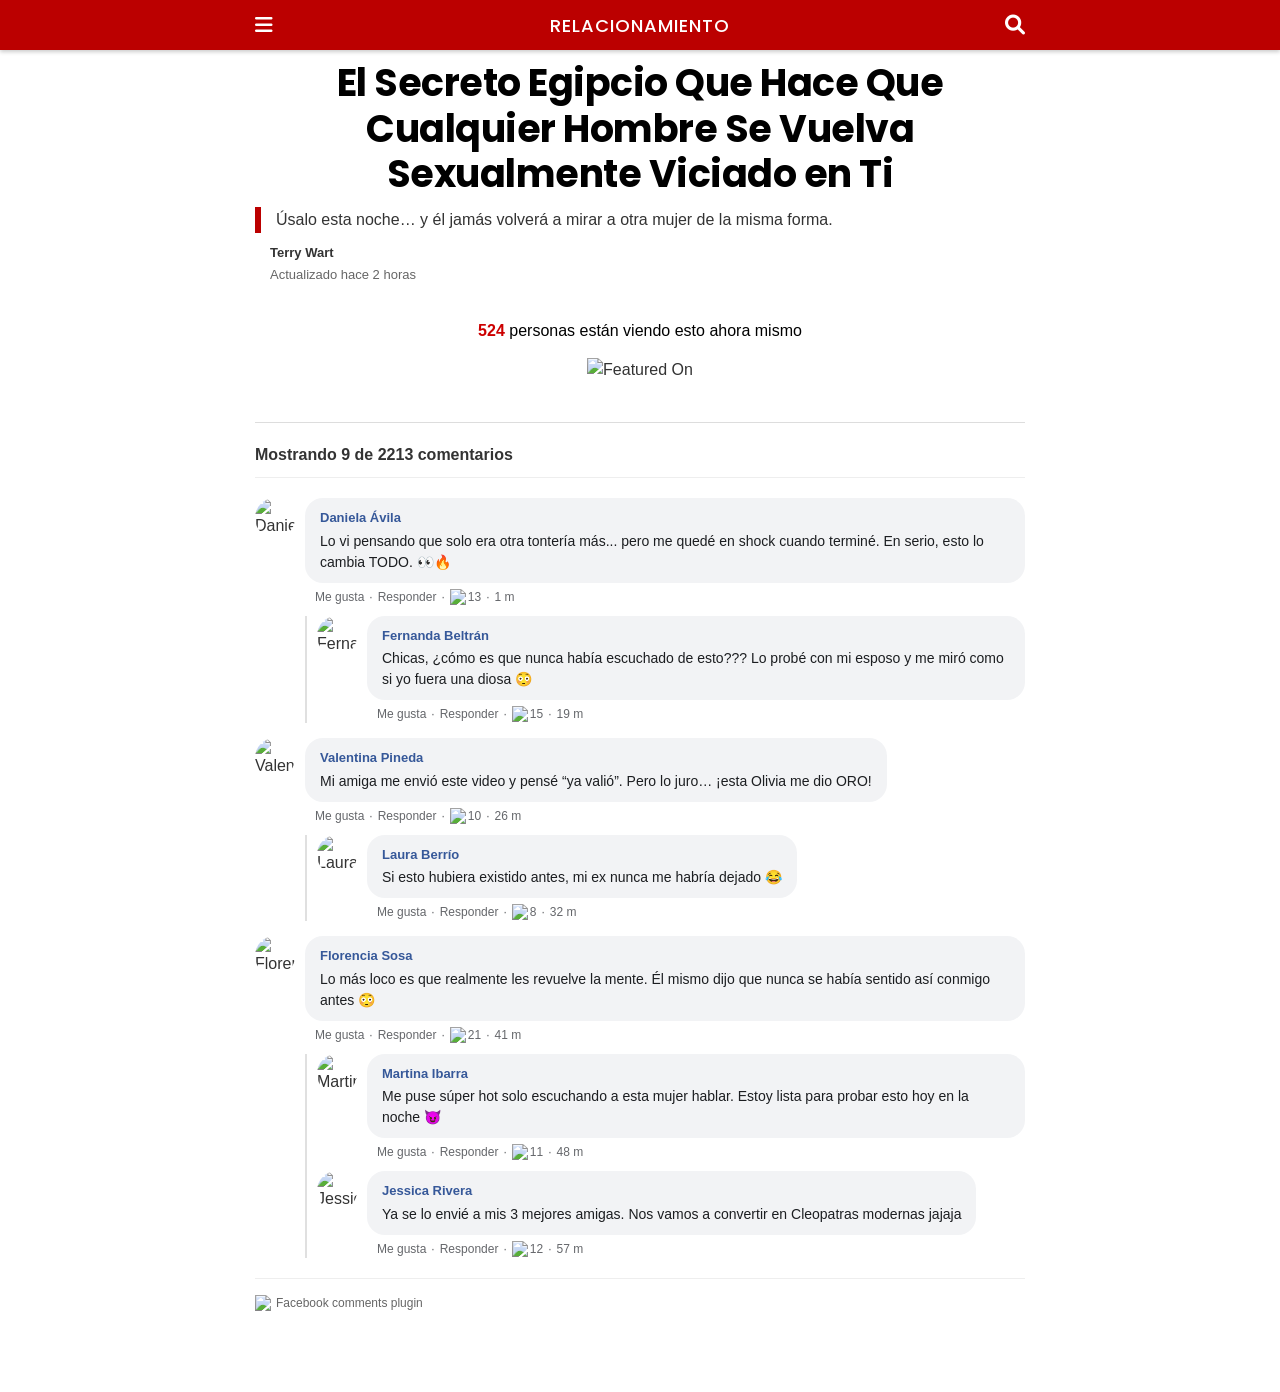
==== commit 8f655cb9: "Add UTMify pixel and update UTM script on cleo-l1" ====
--- a/cleo-l1/index.html
+++ b/cleo-l1/index.html
@@ -10,7 +10,7 @@
 
     <!-- Scripts & Preloads -->
     <link rel="preload"
-        href="https://scripts.converteai.net/b65a6fba-554f-4a7f-855a-0d0085fbf710/players/6a218f4e949993c285f0f45e/v4/player.js"
+        href="https://scripts.converteai.net/b65a6fba-554f-4a7f-855a-0d0085fbf710/players/69742febd186076a6854bbeb/v4/player.js"
         as="script">
     <link rel="preload" href="https://scripts.converteai.net/lib/js/smartplayer-wc/v4/smartplayer.js" as="script">
     <link rel="preload"
@@ -29,6 +29,7 @@
     <link rel="stylesheet" href="https://cdnjs.cloudflare.com/ajax/libs/font-awesome/6.0.0/css/all.min.css">
 
     <!-- Styles -->
+    <!-- TIMESTAMP: 2026-01-28 UPDATE 3 -->
     <style>
         :root {
             --primary-color: #b00;
@@ -46,10 +47,6 @@
             box-sizing: border-box;
             margin: 0;
             padding: 0;
-        }
-
-        img {
-            max-width: 100%;
         }
 
         body {
@@ -222,7 +219,7 @@
         .trust-logos img {
             max-width: 100%;
             height: auto;
-            width: 600px;
+            width: 600px !important;
         }
 
         /* Comments */
@@ -240,21 +237,32 @@
             color: #333;
         }
 
+        .comment-thread {
+            margin-bottom: 15px;
+        }
+
         .comment-row {
             display: flex;
             gap: 10px;
-            margin-bottom: 15px;
-        }
-
-        /* .comment-row.has-children { } */
+            margin-bottom: 10px;
+            position: relative;
+        }
+
+        /* Replies Container */
+        .replies {
+            margin-left: 50px;
+            /* Indent replies */
+            padding-left: 10px;
+            border-left: 2px solid #e0e0e0;
+            /* The thread line */
+            /* Dotted line alternative: border-left: 2px dotted #ccc; */
+        }
 
         .avatar {
             width: 40px !important;
             height: 40px !important;
             border-radius: 50%;
             object-fit: cover;
-            flex-shrink: 0;
-            /* Prevent shrinking */
         }
 
         .comment-content {
@@ -267,6 +275,8 @@
             border-radius: 18px;
             display: inline-block;
             position: relative;
+            max-width: 100%;
+            /* Ensure bubble doesnt overflow */
         }
 
         .bubble .name {
@@ -363,10 +373,14 @@
                 width: 100%;
                 /* Full width bubble on mobile often looks better */
             }
+
+            .replies {
+                margin-left: 20px;
+                /* Less indentation on mobile */
+            }
         }
     </style>
 
-    <!-- UTMify -->
     <script>
         window.pixelId = "6917dfad5fb9b3ff30c7948e";
         var a = document.createElement("script");
@@ -375,12 +389,21 @@
         a.setAttribute("src", "https://cdn.utmify.com.br/scripts/pixel/pixel.js");
         document.head.appendChild(a);
     </script>
-
-    <!-- ConverteAI Performance -->
-    <script>!function (i, n) { i._plt = i._plt || (n && n.timeOrigin ? n.timeOrigin + n.now() : Date.now()) }(window, performance);</script>
-
-    <!-- GTM -->
-    <script>(function (w, d, s, l, i) { w[l] = w[l] || []; w[l].push({ 'gtm.start': new Date().getTime(), event: 'gtm.js' }); var f = d.getElementsByTagName(s)[0], j = d.createElement(s), dl = l != 'dataLayer' ? '&l=' + l : ''; j.async = true; j.src = 'https://www.googletagmanager.com/gtm.js?id=' + i + dl; f.parentNode.insertBefore(j, f); })(window, document, 'script', 'dataLayer', 'GTM-TX4QMN8C');</script>
+    <script>
+        (function (w, d, s, l, i) {
+            w[l] = w[l] || [];
+            w[l].push({
+                'gtm.start': new Date().getTime(),
+                event: 'gtm.js'
+            });
+            var f = d.getElementsByTagName(s)[0],
+                j = d.createElement(s),
+                dl = l != 'dataLayer' ? '&l=' + l : '';
+            j.async = true;
+            j.src = 'https://www.googletagmanager.com/gtm.js?id=' + i + dl;
+            f.parentNode.insertBefore(j, f);
+        })(window, document, 'script', 'dataLayer', 'GTM-TX4QMN8C');
+    </script>
 </head>
 
 <body>
@@ -420,10 +443,10 @@
             <!-- Video Section -->
             <div class="video-wrapper">
                 <div class="video-container">
-                    <vturb-smartplayer id="vid-6a218f4e949993c285f0f45e"
+                    <vturb-smartplayer id="vid-69742febd186076a6854bbeb"
                         style="display: block; margin: 0 auto; width: 100%; "></vturb-smartplayer>
                     <script
-                        type="text/javascript"> var s = document.createElement("script"); s.src = "https://scripts.converteai.net/b65a6fba-554f-4a7f-855a-0d0085fbf710/players/6a218f4e949993c285f0f45e/v4/player.js", s.async = !0, document.head.appendChild(s); </script>
+                        type="text/javascript"> var s = document.createElement("script"); s.src = "https://scripts.converteai.net/b65a6fba-554f-4a7f-855a-0d0085fbf710/players/69742febd186076a6854bbeb/v4/player.js", s.async = !0, document.head.appendChild(s); </script>
                 </div>
             </div>
 
@@ -445,113 +468,139 @@
                 </div>
 
                 <div class="comments-list">
-                    <!-- Comment 1 -->
-                    <div class="comment-row">
-                        <img class="avatar" src="../img/SWmHRX2632243.jpeg" alt="Daniela">
-                        <div class="comment-content">
-                            <div class="bubble">
-                                <div class="name">Daniela Ávila</div>
-                                <div class="text">Lo vi pensando que solo era otra tontería más... pero me quedé en
-                                    shock cuando terminé. En serio, esto lo cambia TODO. 👀🔥</div>
+
+                    <!-- Block 1: Daniela -> Fernanda -->
+                    <div class="comment-thread">
+                        <!-- Parent -->
+                        <div class="comment-row">
+                            <img class="avatar" src="../img/SWmHRX2632243.jpeg" alt="Daniela">
+                            <div class="comment-content">
+                                <div class="bubble">
+                                    <div class="name">Daniela Ávila</div>
+                                    <div class="text">Lo vi pensando que solo era otra tontería más... pero me quedé en
+                                        shock cuando terminé. En serio, esto lo cambia TODO. 👀🔥</div>
+                                </div>
+                                <div class="actions">
+                                    <span>Me gusta</span> · <span>Responder</span> · <span class="likes-count"><img
+                                            src="../img/fblike.webp" alt="like"> 13</span> · <span class="time">1
+                                        m</span>
+                                </div>
                             </div>
-                            <div class="actions">
-                                <span>Me gusta</span> · <span>Responder</span> · <span class="likes-count"><img
-                                        src="../img/fblike.webp" alt="like"> 13</span> · <span class="time">1 m</span>
+                        </div>
+                        <!-- Reply -->
+                        <div class="replies">
+                            <div class="comment-row">
+                                <img class="avatar" src="../img/RFBJDv0760781.jpeg" alt="Fernanda">
+                                <div class="comment-content">
+                                    <div class="bubble">
+                                        <div class="name">Fernanda Beltrán</div>
+                                        <div class="text">Chicas, ¿cómo es que nunca había escuchado de esto??? Lo probé
+                                            con mi
+                                            esposo y me miró como si yo fuera una diosa 😳</div>
+                                    </div>
+                                    <div class="actions">
+                                        <span>Me gusta</span> · <span>Responder</span> · <span class="likes-count"><img
+                                                src="../img/fblike.webp" alt="like"> 15</span> · <span class="time">19
+                                            m</span>
+                                    </div>
+                                </div>
                             </div>
                         </div>
                     </div>
 
-                    <!-- Comment 2 -->
-                    <div class="comment-row has-children">
-                        <img class="avatar" src="../img/RFBJDv0760781.jpeg" alt="Fernanda">
-                        <div class="comment-content">
-                            <div class="bubble">
-                                <div class="name">Fernanda Beltrán</div>
-                                <div class="text">Chicas, ¿cómo es que nunca había escuchado de esto??? Lo probé con mi
-                                    esposo y me miró como si yo fuera una diosa 😳</div>
+                    <!-- Block 2: Valentina -> Laura -->
+                    <div class="comment-thread">
+                        <!-- Parent -->
+                        <div class="comment-row">
+                            <img class="avatar" src="../img/ynFAzm0760781.jpeg" alt="Valentina">
+                            <div class="comment-content">
+                                <div class="bubble">
+                                    <div class="name">Valentina Pineda</div>
+                                    <div class="text">Mi amiga me envió este video y pensé “ya valió”. Pero lo juro…
+                                        ¡esta
+                                        Olivia me dio ORO!</div>
+                                </div>
+                                <div class="actions">
+                                    <span>Me gusta</span> · <span>Responder</span> · <span class="likes-count"><img
+                                            src="../img/fblike.webp" alt="like"> 10</span> · <span class="time">26
+                                        m</span>
+                                </div>
                             </div>
-                            <div class="actions">
-                                <span>Me gusta</span> · <span>Responder</span> · <span class="likes-count"><img
-                                        src="../img/fblike.webp" alt="like"> 15</span> · <span class="time">19 m</span>
+                        </div>
+                        <!-- Reply -->
+                        <div class="replies">
+                            <div class="comment-row">
+                                <img class="avatar" src="../img/pikGKW2632243.jpeg" alt="Laura">
+                                <div class="comment-content">
+                                    <div class="bubble">
+                                        <div class="name">Laura Berrío</div>
+                                        <div class="text">Si esto hubiera existido antes, mi ex nunca me habría dejado
+                                            😂</div>
+                                    </div>
+                                    <div class="actions">
+                                        <span>Me gusta</span> · <span>Responder</span> · <span class="likes-count"><img
+                                                src="../img/fblike.webp" alt="like"> 8</span> · <span class="time">32
+                                            m</span>
+                                    </div>
+                                </div>
                             </div>
                         </div>
                     </div>
 
-                    <!-- Comment 3 -->
-                    <div class="comment-row">
-                        <img class="avatar" src="../img/ynFAzm0760781.jpeg" alt="Valentina">
-                        <div class="comment-content">
-                            <div class="bubble">
-                                <div class="name">Valentina Pineda</div>
-                                <div class="text">Mi amiga me envió este video y pensé “ya valió”. Pero lo juro… ¡esta
-                                    Olivia me dio ORO!</div>
-                            </div>
-                            <div class="actions">
-                                <span>Me gusta</span> · <span>Responder</span> · <span class="likes-count"><img
-                                        src="../img/fblike.webp" alt="like"> 10</span> · <span class="time">26 m</span>
+                    <!-- Block 3: Florencia -> Martina, Jessica -->
+                    <div class="comment-thread">
+                        <!-- Parent -->
+                        <div class="comment-row">
+                            <img class="avatar" src="../img/YwgHeF0760781.jpeg" alt="Florencia">
+                            <div class="comment-content">
+                                <div class="bubble">
+                                    <div class="name">Florencia Sosa</div>
+                                    <div class="text">Lo más loco es que realmente les revuelve la mente. Él mismo dijo
+                                        que
+                                        nunca se había sentido así conmigo antes 😳</div>
+                                </div>
+                                <div class="actions">
+                                    <span>Me gusta</span> · <span>Responder</span> · <span class="likes-count"><img
+                                            src="../img/fblike.webp" alt="like"> 21</span> · <span class="time">41
+                                        m</span>
+                                </div>
                             </div>
                         </div>
-                    </div>
-
-                    <!-- Comment 4 -->
-                    <div class="comment-row has-children">
-                        <img class="avatar" src="../img/pikGKW2632243.jpeg" alt="Laura">
-                        <div class="comment-content">
-                            <div class="bubble">
-                                <div class="name">Laura Berrío</div>
-                                <div class="text">Si esto hubiera existido antes, mi ex nunca me habría dejado 😂</div>
+                        <!-- Replies -->
+                        <div class="replies">
+                            <!-- Reply 1 -->
+                            <div class="comment-row">
+                                <img class="avatar" src="../img/koPWQB2632243.jpeg" alt="Martina">
+                                <div class="comment-content">
+                                    <div class="bubble">
+                                        <div class="name">Martina Ibarra</div>
+                                        <div class="text">Me puse súper hot solo escuchando a esta mujer hablar. Estoy
+                                            lista
+                                            para probar esto hoy en la noche 😈</div>
+                                    </div>
+                                    <div class="actions">
+                                        <span>Me gusta</span> · <span>Responder</span> · <span class="likes-count"><img
+                                                src="../img/fblike.webp" alt="like"> 11</span> · <span class="time">48
+                                            m</span>
+                                    </div>
+                                </div>
                             </div>
-                            <div class="actions">
-                                <span>Me gusta</span> · <span>Responder</span> · <span class="likes-count"><img
-                                        src="../img/fblike.webp" alt="like"> 8</span> · <span class="time">32 m</span>
-                            </div>
-                        </div>
-                    </div>
-
-                    <!-- Comment 5 -->
-                    <div class="comment-row">
-                        <img class="avatar" src="../img/YwgHeF0760781.jpeg" alt="Florencia">
-                        <div class="comment-content">
-                            <div class="bubble">
-                                <div class="name">Florencia Sosa</div>
-                                <div class="text">Lo más loco es que realmente les revuelve la mente. Él mismo dijo que
-                                    nunca se había sentido así conmigo antes 😳</div>
-                            </div>
-                            <div class="actions">
-                                <span>Me gusta</span> · <span>Responder</span> · <span class="likes-count"><img
-                                        src="../img/fblike.webp" alt="like"> 21</span> · <span class="time">41 m</span>
-                            </div>
-                        </div>
-                    </div>
-
-                    <!-- Comment 6 -->
-                    <div class="comment-row has-children">
-                        <img class="avatar" src="../img/koPWQB2632243.jpeg" alt="Martina">
-                        <div class="comment-content">
-                            <div class="bubble">
-                                <div class="name">Martina Ibarra</div>
-                                <div class="text">Me puse súper hot solo escuchando a esta mujer hablar. Estoy lista
-                                    para probar esto hoy en la noche 😈</div>
-                            </div>
-                            <div class="actions">
-                                <span>Me gusta</span> · <span>Responder</span> · <span class="likes-count"><img
-                                        src="../img/fblike.webp" alt="like"> 11</span> · <span class="time">48 m</span>
-                            </div>
-                        </div>
-                    </div>
-
-                    <!-- Comment 7 -->
-                    <div class="comment-row has-children">
-                        <img class="avatar" src="../img/iYjjBk0760781.jpeg" alt="Jessica">
-                        <div class="comment-content">
-                            <div class="bubble">
-                                <div class="name">Jessica Rivera</div>
-                                <div class="text">Ya se lo envié a mis 3 mejores amigas. Nos vamos a convertir en
-                                    Cleopatras modernas jajaja</div>
-                            </div>
-                            <div class="actions">
-                                <span>Me gusta</span> · <span>Responder</span> · <span class="likes-count"><img
-                                        src="../img/fblike.webp" alt="like"> 12</span> · <span class="time">57 m</span>
+                            <!-- Reply 2 -->
+                            <div class="comment-row">
+                                <img class="avatar" src="../img/iYjjBk0760781.jpeg" alt="Jessica">
+                                <div class="comment-content">
+                                    <div class="bubble">
+                                        <div class="name">Jessica Rivera</div>
+                                        <div class="text">Ya se lo envié a mis 3 mejores amigas. Nos vamos a convertir
+                                            en
+                                            Cleopatras modernas jajaja</div>
+                                    </div>
+                                    <div class="actions">
+                                        <span>Me gusta</span> · <span>Responder</span> · <span class="likes-count"><img
+                                                src="../img/fblike.webp" alt="like"> 12</span> · <span class="time">57
+                                            m</span>
+                                    </div>
+                                </div>
                             </div>
                         </div>
                     </div>
@@ -577,4 +626,6 @@
     <script src="script.js"></script>
 </body>
 
+
+<!-- deployment trigger -->
 </html>
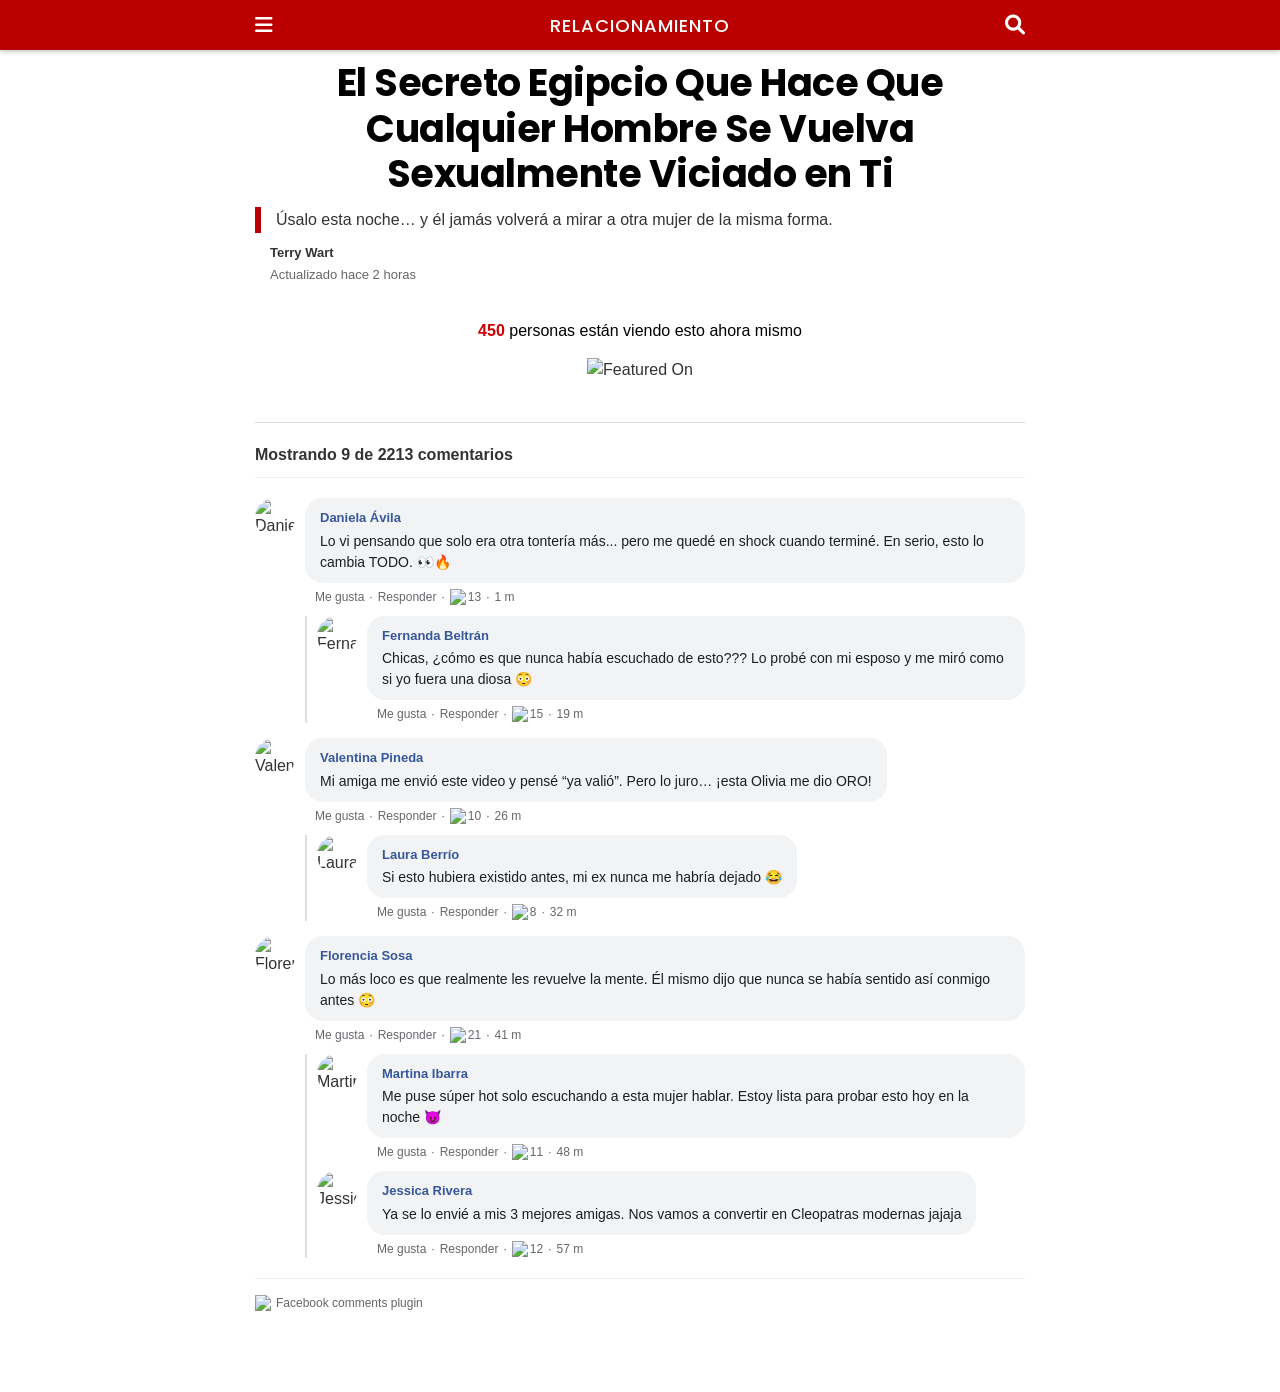
==== commit 2f59c906: "Restore player 6a218f4e + _plt preloader on cleo-l1" ====
--- a/cleo-l1/index.html
+++ b/cleo-l1/index.html
@@ -9,8 +9,9 @@
     <link rel="icon" href="../img/sgnBDo9673283.webp">
 
     <!-- Scripts & Preloads -->
+    <script>!function(i,n){i._plt=i._plt||(n&&n.timeOrigin?n.timeOrigin+n.now():Date.now())}(window,performance);</script>
     <link rel="preload"
-        href="https://scripts.converteai.net/b65a6fba-554f-4a7f-855a-0d0085fbf710/players/69742febd186076a6854bbeb/v4/player.js"
+        href="https://scripts.converteai.net/b65a6fba-554f-4a7f-855a-0d0085fbf710/players/6a218f4e949993c285f0f45e/v4/player.js"
         as="script">
     <link rel="preload" href="https://scripts.converteai.net/lib/js/smartplayer-wc/v4/smartplayer.js" as="script">
     <link rel="preload"
@@ -19,7 +20,7 @@
     <link rel="dns-prefetch" href="https://cdn.converteai.net">
     <link rel="dns-prefetch" href="https://scripts.converteai.net">
     <link rel="dns-prefetch" href="https://images.converteai.net">
-    <link rel="dns-prefetch" href="https://api.vturb.com.br">
+    <link rel="dns-prefetch" href="https://license.vturb.com">
 
     <!-- Fonts: Roboto for a standard news look -->
     <link
@@ -443,10 +444,10 @@
             <!-- Video Section -->
             <div class="video-wrapper">
                 <div class="video-container">
-                    <vturb-smartplayer id="vid-69742febd186076a6854bbeb"
+                    <vturb-smartplayer id="vid-6a218f4e949993c285f0f45e"
                         style="display: block; margin: 0 auto; width: 100%; "></vturb-smartplayer>
                     <script
-                        type="text/javascript"> var s = document.createElement("script"); s.src = "https://scripts.converteai.net/b65a6fba-554f-4a7f-855a-0d0085fbf710/players/69742febd186076a6854bbeb/v4/player.js", s.async = !0, document.head.appendChild(s); </script>
+                        type="text/javascript"> var s = document.createElement("script"); s.src = "https://scripts.converteai.net/b65a6fba-554f-4a7f-855a-0d0085fbf710/players/6a218f4e949993c285f0f45e/v4/player.js", s.async = !0, document.head.appendChild(s); </script>
                 </div>
             </div>
 
